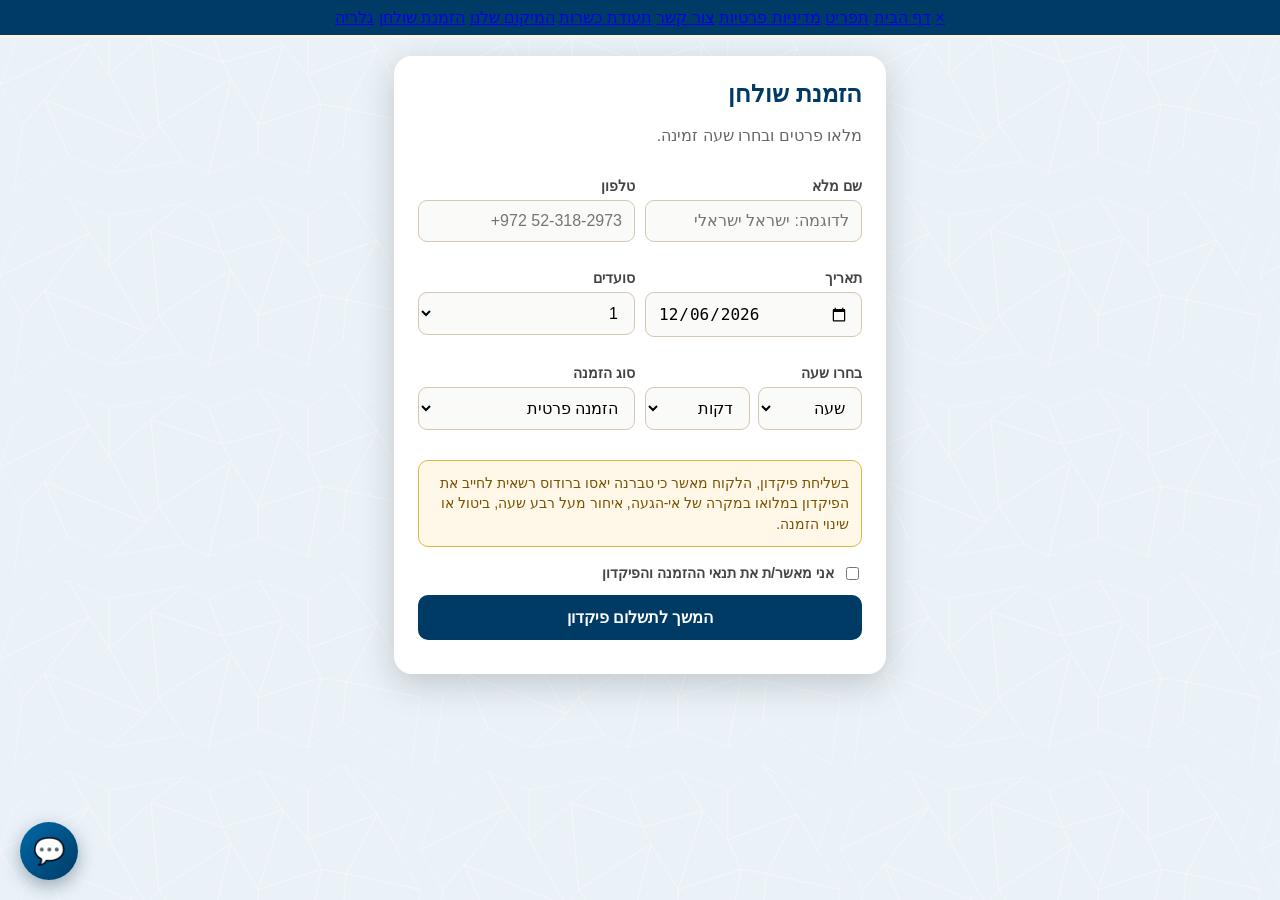
==== booking.html @ c882f4a2 "Update print statement from 'Hello' to 'Goodbye'" ====
<!doctype html>
<html lang="he" dir="rtl">
<head>
<meta charset="UTF-8">
<meta name="viewport" content="width=device-width, initial-scale=1.0">
<title>הזמנת שולחן | Yasou Taverna</title>
<link rel="icon" type="image/x-icon" href="images/icon.ico">
<style>
* {
  box-sizing: border-box;
}

body {
  margin: 0;
  min-height: 100vh;
  background-color: #eaf2f8;
  background-image: url("images/bg-pattern.min.svg");
  background-size: 420px auto;
  background-repeat: repeat;
  background-blend-mode: soft-light;
  color: #2b2b2b;
  font-family: Assistant, "Segoe UI", Arial, sans-serif;
}

.hero {
  background: #003b66;
  border-bottom: 3px solid #faf5ea;
  padding: 8px 20px 8px;
  text-align: center;
}

.hero-logo {
  display: block;
  width: 180px;
  max-width: 65%;
  height: auto;
  margin: 0 auto;
}

.hero-subtitle {
  margin: 2px 0 0;
  color: #faf5ea;
  font-size: 16px;
  font-weight: 700;
  letter-spacing: 0.3px;
}

.wrap {
  max-width: 520px;
  margin: 18px auto 60px;
  padding: 0 14px;
}

.card {
  background: #fff;
  border-radius: 18px;
  padding: 24px;
  box-shadow: 0 10px 35px rgba(0, 0, 0, 0.18);
}

h1,
h2 {
  margin: 0 0 10px;
  color: #003b66;
}

.muted,
.hint {
  color: #666;
  line-height: 1.5;
}

.field {
  margin: 14px 0;
}

label {
  display: block;
  font-size: 0.9rem;
  font-weight: 800;
  margin-bottom: 6px;
  color: #444;
}

input,
select,
textarea {
  width: 100%;
  border: 1.5px solid #d5c8b0;
  border-radius: 9px;
  background: #fafaf8;
  padding: 11px 12px;
  font-size: 1rem;
}

textarea {
  min-height: 84px;
  resize: vertical;
}

input:focus,
select:focus,
textarea:focus {
  outline: none;
  border-color: #c8973a;
  background: white;
}

.row {
  display: grid;
  grid-template-columns: 1fr 1fr;
  gap: 10px;
}

.time-row {
  align-items: end;
}

.time-fields {
  display: grid;
  grid-template-columns: 1fr 1fr;
  gap: 8px;
}

.legal {
  background: #fff8e9;
  border: 1.5px solid #e0b840;
  color: #7a5200;
  border-radius: 10px;
  padding: 12px;
  line-height: 1.45;
  font-size: 0.88rem;
  margin: 16px 0;
}

.agree {
  display: flex;
  gap: 8px;
  align-items: center;
  line-height: 1.4;
}

.agree input {
  width: auto;
}

.btn {
  display: block;
  width: 100%;
  border: 0;
  border-radius: 10px;
  padding: 13px;
  margin-top: 12px;
  font-weight: 900;
  font-size: 1rem;
  text-align: center;
  text-decoration: none;
  cursor: pointer;
}

.btn:disabled {
  opacity: 0.45;
  cursor: not-allowed;
}

.primary {
  background: #003b66;
  color: white;
}

.secondary {
  background: #eee;
  color: #333;
}

.bit {
  background: #0057b7;
  color: #fff;
}

.error {
  color: #c0392b;
  font-weight: 800;
  margin-top: 10px;
  line-height: 1.4;
}

.ok {
  background: #e9f7ee;
  color: #1a5e30;
  border: 1.5px solid #6fcf97;
  border-radius: 10px;
  padding: 12px;
  margin-top: 12px;
}

.summary {
  background: #f7f4ee;
  border: 1px solid #e0d5c0;
  border-radius: 10px;
  padding: 14px;
  margin: 14px 0;
  line-height: 1.8;
}

.summary dl {
  margin: 0;
}

.summary dt {
  font-weight: 800;
}

.summary dd {
  margin: 0 0 6px;
}

.upload-box {
  margin: 18px 0 12px;
  border: 2px dashed #d5c8b0;
  border-radius: 14px;
  background: #faf7ef;
  padding: 16px;
  text-align: center;
}

.upload-label {
  display: grid;
  gap: 6px;
  justify-items: center;
  cursor: pointer;
  margin: 0;
  color: #003b66;
}

.upload-label strong {
  font-size: 1rem;
}

.upload-label small {
  color: #777;
  font-weight: 700;
}

.upload-icon {
  font-size: 2rem;
}

.receipt-preview {
  margin-top: 14px;
  display: grid;
  gap: 8px;
  justify-items: center;
}

.receipt-preview img {
  max-width: 100%;
  max-height: 220px;
  border-radius: 10px;
  border: 1px solid #d5c8b0;
  object-fit: contain;
  background: white;
}

.receipt-preview p {
  margin: 0;
  color: #003b66;
  font-weight: 800;
  word-break: break-word;
}

.info-box {
  background: #eef5ff;
  color: #0057b7;
  border: 1.5px solid #b6d4ff;
  border-radius: 10px;
  padding: 11px 12px;
  font-weight: 800;
  font-size: 0.9rem;
  line-height: 1.45;
}

.hidden {
  display: none !important;
}

.success {
  text-align: center;
}

@media (max-width: 520px) {
  .row {
    grid-template-columns: 1fr;
  }

  .time-fields {
    grid-template-columns: 1fr 1fr;
  }

  .hero {
    padding: 6px 12px;
  }

  .hero-logo {
    width: 180px;
    max-width: 75%;
  }

  .hero-subtitle {
    font-size: 14px;
  }

  .wrap {
    margin-top: 12px;
  }
}
</style>
</head>

<body>
<header class="hero">
    <div id="mySidepanel" class="sidepanel">
		<a class="closebtn" href="javascript:void(0)" onclick="closeNav()">×</a>
		<a class="active" href="https://yasou-taverna.github.io/Rhodes/">דף הבית</a>
		<a href="https://yasou-taverna.github.io/Rhodes/menu.html">תפריט</a>
		<a href="https://yasou-taverna.github.io/Rhodes/privacy-policy.html">מדיניות פרטיות</a>
		<a href="https://yasou-taverna.github.io/Rhodes/Contact-Us.html">צור קשר</a> 
	    <a href="https://yasou-taverna.github.io/Rhodes/Kosher-Certificate.html">תעודת כשרות</a>
		<a href="https://yasou-taverna.github.io/Rhodes/Location.html">המיקום שלנו</a>
		<a href="https://yasou-taverna.github.io/Rhodes/booking.html">הזמנת שולחן</a>
		<a href="https://yasou-taverna.github.io/Rhodes/Gallery.html">גלריה</a>
	</div>
</header>

<main class="wrap">
  <section class="card" id="stepForm">
    <h1>הזמנת שולחן</h1>
    <p class="muted">מלאו פרטים ובחרו שעה זמינה.</p>

    <div class="row">
      <div class="field">
        <label>שם מלא</label>
        <input id="customerName" autocomplete="name" placeholder="לדוגמה: ישראל ישראלי">
      </div>

      <div class="field">
        <label>טלפון</label>
        <input id="phone" inputmode="tel" autocomplete="tel" placeholder="52-318-2973 972+">
      </div>
    </div>

    <div class="row">
      <div class="field">
        <label>תאריך</label>
        <input id="date" type="date">
      </div>

      <div class="field">
        <label>סועדים</label>
        <select id="guests">
          <option value="1">1</option>
          <option value="2">2</option>
          <option value="3">3</option>
          <option value="4">4</option>
          <option value="5">5</option>
          <option value="6">6</option>
          <option value="7">7</option>
          <option value="8">8</option>
          <option value="9">9</option>
          <option value="10">10</option>
          <option value="11">11</option>
          <option value="12">12</option>
        </select>
      </div>
    </div>

    <div class="row time-row">
      <div class="field">
        <label>בחרו שעה</label>
        <div class="time-fields">
          <select id="timeHour" aria-label="שעה">
            <option value="">שעה</option>
          </select>
          <select id="timeMinute" aria-label="דקות">
            <option value="">דקות</option>
          </select>
        </div>
      </div>

      <div class="field">
        <label>סוג הזמנה</label>
        <select id="reservationType">
          <option value="private">הזמנה פרטית</option>
          <option value="group">הזמנה כקבוצה</option>
        </select>
      </div>
    </div>

    <div class="legal">
      בשליחת פיקדון, הלקוח מאשר כי טברנה יאסו ברודוס רשאית לחייב את הפיקדון במלואו במקרה של אי-הגעה, איחור מעל רבע שעה, ביטול או שינוי הזמנה.
    </div>

    <label class="agree">
      <input type="checkbox" id="agree">
      אני מאשר/ת את תנאי ההזמנה והפיקדון
    </label>

    <button id="continueBtn" class="btn primary">המשך לתשלום פיקדון</button>
    <div class="error" id="errorBox"></div>
  </section>

  <section class="card hidden" id="stepPayment">
    <h2>כמעט סיימנו</h2>

    <div class="summary" id="summaryBox"></div>

    <a class="btn bit" href="https://www.bitpay.co.il/app/me/672C703C-84B6-5622-19CF-CF25BD06FA6AB39E" target="_blank" rel="noopener">
      מעבר לתשלום פיקדון ב-Bit
    </a>

    <p class="hint">
      לאחר התשלום בביט, חזור/חזרי לכאן והעלו צילום ברור של קבלת התשלום.
    </p>

    <div class="upload-box">
      <label for="receiptFile" class="upload-label">
        <span class="upload-icon">☁️</span>
        <strong>העלאת קבלת תשלום</strong>
        <small>קובץ תמונה בלבד: JPG / PNG</small>
      </label>

      <input id="receiptFile" type="file" accept="image/png,image/jpeg,image/jpg" hidden>

      <div class="receipt-preview hidden" id="receiptPreview">
        <img id="receiptImage" alt="קבלת תשלום">
        <p id="receiptFileName"></p>
      </div>
    </div>

    <div class="info-box">
      נא להעלות צילום ברור של קבלת התשלום מביט.
    </div>

    <button id="submitBtn" class="btn primary" disabled>שליחת ההזמנה</button>
    <button id="backBtn" class="btn secondary">חזרה לעריכה</button>

    <div class="ok hidden" id="okBox">ההזמנה נשלחה בהצלחה.</div>
    <div class="error" id="paymentErrorBox"></div>
  </section>
</main>

<script>
  window.YASOU_CONFIG = {
    appsScriptUrl: "https://script.google.com/macros/s/AKfycbzhteQZHdC6S923mFgl9-aqDSwxaOUMLQRY5SCUaQMAl8fkg7h63H-P23OKLxMdxXqD/exec",
    depositPerGuest: 100
  };
</script>
<script>
const config = {
  appsScriptUrl: "",
  depositPerGuest: 100,
  ...(window.YASOU_CONFIG || {})
};

const FULLY_BOOKED_MESSAGE = "היום אנחנו כבר בתפוסה מלאה נא נסה תאריך אחר";

const els = {
  stepForm: document.querySelector("#stepForm"),
  stepPayment: document.querySelector("#stepPayment"),
  customerName: document.querySelector("#customerName"),
  phone: document.querySelector("#phone"),
  date: document.querySelector("#date"),
  guests: document.querySelector("#guests"),
  timeHour: document.querySelector("#timeHour"),
  timeMinute: document.querySelector("#timeMinute"),
  reservationType: document.querySelector("#reservationType"),
  agree: document.querySelector("#agree"),
  continueBtn: document.querySelector("#continueBtn"),
  errorBox: document.querySelector("#errorBox"),
  summaryBox: document.querySelector("#summaryBox"),
  receiptFile: document.querySelector("#receiptFile"),
  receiptPreview: document.querySelector("#receiptPreview"),
  receiptImage: document.querySelector("#receiptImage"),
  receiptFileName: document.querySelector("#receiptFileName"),
  submitBtn: document.querySelector("#submitBtn"),
  backBtn: document.querySelector("#backBtn"),
  okBox: document.querySelector("#okBox"),
  paymentErrorBox: document.querySelector("#paymentErrorBox")
};

let draft = null;
let receipt = null;

function init() {
  els.date.min = todayDateString();
  els.date.value = els.date.min;
  setupTimeInput();
  checkClosedDay();
  loadHolidayDates();

  els.date.addEventListener("change", () => {
    showError(els.errorBox, "");
    setupTimeInput();
    checkClosedDay();
  });
  els.timeHour.addEventListener("change", setupMinuteInput);
  els.continueBtn.addEventListener("click", continueToPayment);
  els.backBtn.addEventListener("click", backToForm);
  els.receiptFile.addEventListener("change", handleReceipt);
  els.submitBtn.addEventListener("click", submitReservation);
}

function todayDateString() {
  const now = new Date();
  const year = now.getFullYear();
  const month = String(now.getMonth() + 1).padStart(2, "0");
  const day = String(now.getDate()).padStart(2, "0");
  return `${year}-${month}-${day}`;
}

// 0=ראשון, 5=שישי, 6=שבת
function dayOfWeek(dateValue) {
  if (!dateValue) return null;
  const d = new Date(`${dateValue}T12:00:00`);
  if (Number.isNaN(d.getTime())) return null;
  return d.getDay();
}

const BOOKING_START_TIME = "16:00";
const BOOKING_END_TIME = "23:59";
const SATURDAY_BOOKING_START_TIME = "21:00";
const SATURDAY_BOOKING_END_TIME = "23:59";

function setupTimeInput() {
  const isSaturday = dayOfWeek(els.date.value) === 6;
  const startTime = isSaturday ? SATURDAY_BOOKING_START_TIME : BOOKING_START_TIME;
  const endTime = isSaturday ? SATURDAY_BOOKING_END_TIME : BOOKING_END_TIME;
  const currentHour = els.timeHour.value;
  const startHour = Math.floor(timeToMinutes(startTime) / 60);
  const endHour = Math.floor(timeToMinutes(endTime) / 60);
  const hours = [];

  for (let hour = startHour; hour <= endHour; hour += 1) {
    hours.push(String(hour).padStart(2, "0"));
  }

  els.timeHour.innerHTML = `<option value="">שעה</option>` +
    hours.map((hour) => `<option value="${hour}">${displayTime(`${hour}:00`)}</option>`).join("");
  els.timeHour.value = hours.includes(currentHour) ? currentHour : "";
  setupMinuteInput();
}

function setupMinuteInput() {
  const currentMinute = els.timeMinute.value;
  const minutes = [];

  for (let minute = 0; minute <= 59; minute += 1) {
    minutes.push(String(minute).padStart(2, "0"));
  }

  els.timeMinute.innerHTML = `<option value="">דקות</option>` +
    minutes.map((minute) => `<option value="${minute}">${minute}</option>`).join("");
  els.timeMinute.value = minutes.includes(currentMinute) ? currentMinute : "";
}

function selectedTime() {
  if (!els.timeHour.value || !els.timeMinute.value) return "";
  return `${els.timeHour.value}:${els.timeMinute.value}`;
}

function displayTime(time) {
  const [hourText, minute] = time.split(":");
  return `${hourText.padStart(2, "0")}:${minute}`;
}

function timeToMinutes(time) {
  const [hour, minute] = time.split(":").map(Number);
  return hour * 60 + minute;
}

function isClosedDay(dateValue) {
  return dayOfWeek(dateValue) === 5; // שישי
}

// חגי ישראל - נטענים מ-Hebcal (API ציבורי) כדי שלא יצטרכו עדכון ידני כל שנה
let closedHolidayDates = new Set();

async function loadHolidayDates() {
  try {
    const startYear = new Date().getFullYear();
    const responses = await Promise.all(
      [startYear, startYear + 1].map((year) =>
        fetch(`https://www.hebcal.com/hebcal?cfg=json&v=1&maj=on&min=off&mod=off&nx=off&il=on&year=${year}`)
          .then((r) => r.json())
          .catch(() => null)
      )
    );
    responses.forEach((data) => {
      (data?.items || []).forEach((item) => {
        if (item.yomtov && item.date) {
          closedHolidayDates.add(String(item.date).slice(0, 10));
        }
      });
    });
  } catch (error) {
    console.warn("טעינת חגים נכשלה, בדיקת חגים לא תפעל:", error);
  } finally {
    checkClosedDay();
  }
}

function closedDayReason(dateValue) {
  if (isClosedDay(dateValue)) return "המסעדה סגורה בימי שישי. נא לבחור תאריך אחר.";
  if (closedHolidayDates.has(dateValue)) return "המסעדה סגורה לרגל חג. נא לבחור תאריך אחר.";
  return "";
}

function checkClosedDay() {
  const reason = closedDayReason(els.date.value);
  if (reason) {
    showError(els.errorBox, reason);
    els.continueBtn.disabled = true;
  } else {
    els.continueBtn.disabled = false;
    if (els.errorBox.textContent.startsWith("המסעדה סגורה")) {
      showError(els.errorBox, "");
    }
  }
}

async function continueToPayment() {
  const validation = validateForm();
  if (validation) {
    showError(els.errorBox, validation);
    return;
  }

  const time = selectedTime();
  els.continueBtn.disabled = true;
  els.continueBtn.textContent = "בודק זמינות...";

  try {
    const availability = await checkAvailability({
      date: els.date.value,
      time,
      guests: Number(els.guests.value),
      source: "public_site"
    });
    if (!availability.ok) {
      showError(els.errorBox, availability.error || FULLY_BOOKED_MESSAGE);
      return;
    }
  } catch (error) {
    showError(els.errorBox, "לא הצלחנו לבדוק זמינות. נא לנסות שוב בעוד רגע.");
    console.warn(error);
    return;
  } finally {
    els.continueBtn.disabled = false;
    els.continueBtn.textContent = "המשך לתשלום פיקדון";
  }

  draft = {
    id: uid(),
    customerName: els.customerName.value.trim(),
    phone: normalizePhone(els.phone.value),
    date: els.date.value,
    time,
    guests: Number(els.guests.value),
    reservationType: els.reservationType.value,
    depositAmount: (Number(config.depositPerGuest) || 0) * Number(els.guests.value),
    depositPerGuest: Number(config.depositPerGuest) || 0,
    source: "public_site",
    agree: true,
    createdAt: new Date().toISOString()
  };

  els.summaryBox.innerHTML = `
    <dl>
      <dt>שם</dt><dd>${escapeHtml(draft.customerName)}</dd>
      <dt>טלפון</dt><dd>${escapeHtml(draft.phone)}</dd>
      <dt>תאריך</dt><dd>${formatDate(draft.date)}</dd>
      <dt>שעה</dt><dd>${escapeHtml(displayTime(draft.time))}</dd>
      <dt>סועדים</dt><dd>${draft.guests}</dd>
      <dt>פיקדון</dt><dd>₪${draft.depositAmount} (${draft.depositPerGuest}₪ לאדם)</dd>
    </dl>
  `;

  showError(els.errorBox, "");
  els.stepForm.classList.add("hidden");
  els.stepPayment.classList.remove("hidden");
}

function validateForm() {
  if (!els.customerName.value.trim()) return "נא למלא שם מלא.";
  if (!isValidPhone(els.phone.value)) return "נא למלא מספר טלפון תקין כולל קידומת מדינה במידת הצורך.";
  if (!els.date.value) return "נא לבחור תאריך.";
  if (els.date.value < todayDateString()) return "התאריך שנבחר כבר עבר. נא לבחור תאריך עתידי.";
  const closed = closedDayReason(els.date.value);
  if (closed) return closed;
  const time = selectedTime();
  if (!time) return "נא לבחור שעה ודקות.";
  const isSaturday = dayOfWeek(els.date.value) === 6;
  const minTime = isSaturday ? SATURDAY_BOOKING_START_TIME : BOOKING_START_TIME;
  const maxTime = isSaturday ? SATURDAY_BOOKING_END_TIME : BOOKING_END_TIME;
  if (time < minTime || time > maxTime) {
    return dayOfWeek(els.date.value) === 6
      ? "במוצאי שבת אפשר להזמין בין 9:00 ל-12:00."
      : "אפשר להזמין שולחן בין 4:00 ל-12:00.";
  }
  if (!els.agree.checked) return "יש לאשר את תנאי ההזמנה והפיקדון.";
  return "";
}

function backToForm() {
  els.stepPayment.classList.add("hidden");
  els.stepForm.classList.remove("hidden");
  showError(els.paymentErrorBox, "");
}

async function handleReceipt(event) {
  const file = event.target.files?.[0];
  receipt = null;
  els.submitBtn.disabled = true;

  if (!file) return;
  if (!["image/png", "image/jpeg"].includes(file.type)) {
    showError(els.paymentErrorBox, "אפשר להעלות רק תמונת JPG או PNG.");
    return;
  }
  if (file.size > 5 * 1024 * 1024) {
    showError(els.paymentErrorBox, "התמונה גדולה מדי. נא להעלות קובץ עד 5MB.");
    return;
  }

  const dataUrl = await resizeImageAsDataUrl(file);
  receipt = {
    name: file.name,
    mimeType: "image/jpeg",
    dataUrl
  };

  els.receiptImage.src = dataUrl;
  els.receiptFileName.textContent = file.name;
  els.receiptPreview.classList.remove("hidden");
  els.submitBtn.disabled = false;
  showError(els.paymentErrorBox, "");
}

async function submitReservation() {
  if (!draft) return;
  if (!receipt) {
    showError(els.paymentErrorBox, "נא להעלות צילום קבלת תשלום לפני שליחה.");
    return;
  }
  if (!config.appsScriptUrl) {
    showError(els.paymentErrorBox, "חסר קישור Apps Script. צריך לעדכן את YASOU_CONFIG.");
    return;
  }

  els.submitBtn.disabled = true;
  els.submitBtn.textContent = "שולח...";
  showError(els.paymentErrorBox, "");

  try {
    const availability = await checkAvailability({
      date: draft.date,
      time: draft.time,
      guests: draft.guests,
      source: "public_site"
    });
    if (!availability.ok) {
      showError(els.paymentErrorBox, availability.error || FULLY_BOOKED_MESSAGE);
      els.submitBtn.disabled = false;
      els.submitBtn.textContent = "שליחת ההזמנה";
      return;
    }

    // fetch(..., {mode:"no-cors"}) can never tell us whether the server
    // actually accepted the reservation - it only throws on a genuine
    // network-level failure. So we treat it as "best effort send", then
    // independently confirm over JSONP (which CAN read a real response)
    // that the reservation with this id actually landed in the sheet.
    try {
      await postToAppsScript("createPublicReservation", {
        ...draft,
        receipt
      });
    } catch (sendError) {
      console.warn("Send attempt raised a network error, will still check if it landed:", sendError);
    }

    const confirmed = await confirmReservationCreated(draft.id);
    if (!confirmed) {
      throw new Error("Reservation could not be confirmed after submit");
    }

    els.okBox.classList.remove("hidden");
    els.submitBtn.textContent = "ההזמנה נשלחה";
  } catch (error) {
    els.submitBtn.disabled = false;
    els.submitBtn.textContent = "שליחת ההזמנה";
    showError(els.paymentErrorBox, "לא הצלחנו לשלוח את ההזמנה. נא לנסות שוב בעוד רגע.");
    console.warn(error);
  }
}

// Polls the server (via JSONP, which can actually read a response) to see
// whether the reservation with this id has shown up in the sheet yet.
// Safe to call after a fire-and-forget no-cors POST, and safe to retry:
// createPublicReservation upserts by id, so re-sending never duplicates.
async function confirmReservationCreated(id, attempts = 5, delayMs = 1500) {
  for (let attempt = 0; attempt < attempts; attempt += 1) {
    await sleep(delayMs);
    try {
      const result = await jsonpRequest("getReservationById", { id });
      if (result && result.ok && result.found) return true;
    } catch (error) {
      console.warn("Confirmation check failed, will retry:", error);
    }
  }
  return false;
}

function sleep(ms) {
  return new Promise((resolve) => window.setTimeout(resolve, ms));
}

async function postToAppsScript(action, payload) {
  await fetch(`${config.appsScriptUrl}?action=${encodeURIComponent(action)}`, {
    method: "POST",
    mode: "no-cors",
    body: JSON.stringify(payload)
  });
}

function checkAvailability(payload) {
  return jsonpRequest("checkAvailability", payload);
}

function jsonpRequest(action, payload) {
  return new Promise((resolve, reject) => {
    if (!config.appsScriptUrl) {
      reject(new Error("Missing Apps Script URL"));
      return;
    }

    const callbackName = `yasouCallback_${Date.now()}_${Math.random().toString(16).slice(2)}`;
    const script = document.createElement("script");
    const timeout = window.setTimeout(() => {
      cleanup();
      reject(new Error("JSONP request timed out"));
    }, 30000);

    function cleanup() {
      window.clearTimeout(timeout);
      delete window[callbackName];
      script.remove();
    }

    window[callbackName] = (response) => {
      cleanup();
      resolve(response || {});
    };

    const params = new URLSearchParams();
    params.set("action", action);
    params.set("callback", callbackName);
    Object.entries(payload || {}).forEach(([key, value]) => {
      params.set(key, value == null ? "" : String(value));
    });

    script.onerror = () => {
      cleanup();
      reject(new Error("JSONP request failed"));
    };
    script.src = `${config.appsScriptUrl}?${params.toString()}`;
    document.body.appendChild(script);
  });
}

function readAsDataUrl(file) {
  return new Promise((resolve, reject) => {
    const reader = new FileReader();
    reader.onload = () => resolve(reader.result);
    reader.onerror = reject;
    reader.readAsDataURL(file);
  });
}

function resizeImageAsDataUrl(file) {
  return new Promise((resolve, reject) => {
    const reader = new FileReader();
    reader.onerror = reject;
    reader.onload = () => {
      const image = new Image();
      image.onerror = reject;
      image.onload = () => {
        const maxSize = 1200;
        const scale = Math.min(1, maxSize / Math.max(image.width, image.height));
        const width = Math.max(1, Math.round(image.width * scale));
        const height = Math.max(1, Math.round(image.height * scale));
        const canvas = document.createElement("canvas");
        canvas.width = width;
        canvas.height = height;
        const context = canvas.getContext("2d");
        context.drawImage(image, 0, 0, width, height);
        resolve(canvas.toDataURL("image/jpeg", 0.72));
      };
      image.src = reader.result;
    };
    reader.readAsDataURL(file);
  });
}

function isValidPhone(value) {
  const phone = normalizePhone(value);
  const digitCount = phone.replace(/\D/g, "").length;
  return /^\+?[0-9\s().-]+$/.test(phone) && digitCount >= 7 && digitCount <= 15;
}

function normalizePhone(value) {
  return String(value || "").trim().replace(/\s+/g, " ");
}

function uid() {
  if (globalThis.crypto?.randomUUID) return globalThis.crypto.randomUUID();
  return `pub-${Date.now()}-${Math.random().toString(16).slice(2)}`;
}

function formatDate(value) {
  return new Intl.DateTimeFormat("he-IL").format(new Date(`${value}T12:00:00`));
}

function escapeHtml(value) {
  return String(value).replace(/[&<>"']/g, (char) => ({
    "&": "&amp;",
    "<": "&lt;",
    ">": "&gt;",
    '"': "&quot;",
    "'": "&#039;"
  })[char]);
}

function showError(element, message) {
  element.textContent = message;
}

init();
</script>
<script>
function openNav() {
  document.getElementById("mySidepanel").style.width = "250px";
}

function closeNav() {
  document.getElementById("mySidepanel").style.width = "0";
}
</script>
<script src="js/faq-data.js"></script>	
<script src="js/chatbot.js"></script	
</body>
</html>
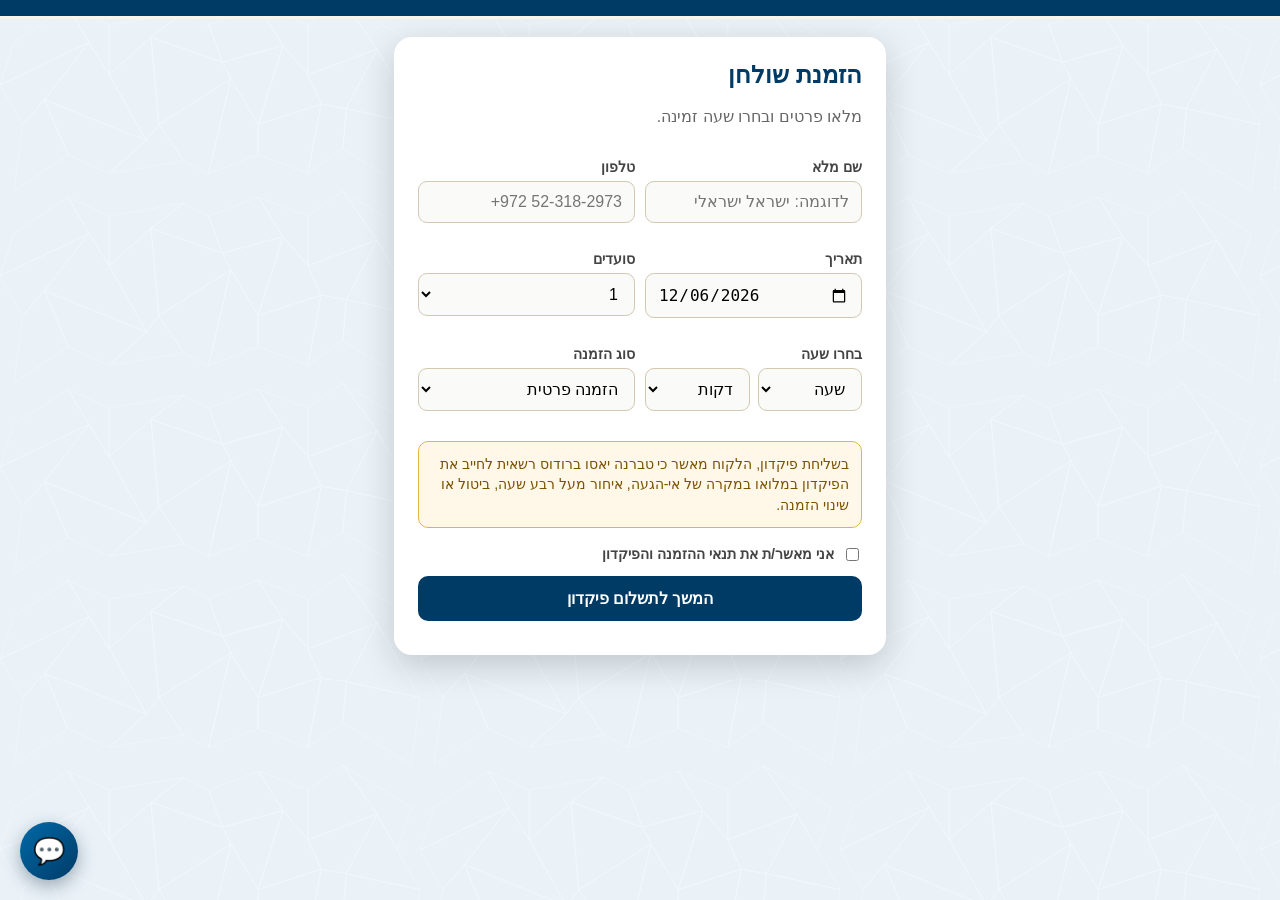
==== commit dc0824c0: "Update print statement from 'Hello' to 'Goodbye'" ====
--- a/booking.html
+++ b/booking.html
@@ -28,6 +28,7 @@
   border-bottom: 3px solid #faf5ea;
   padding: 8px 20px 8px;
   text-align: center;
+  position: relative;
 }
 
 .hero-logo {
@@ -44,6 +45,57 @@
   font-size: 16px;
   font-weight: 700;
   letter-spacing: 0.3px;
+}
+
+.openbtn {
+  font-size: 26px;
+  cursor: pointer;
+  background-color: transparent;
+  color: white;
+  padding: 10px 15px;
+  border: none;
+  position: absolute;
+  top: 14px;
+  right: 20px;
+}
+
+.openbtn:hover {
+  color: #f7da95;
+}
+
+.sidepanel {
+  width: 0;
+  position: fixed;
+  z-index: 100;
+  height: 100%;
+  top: 0;
+  right: 0;
+  background-color: #003b66;
+  overflow-x: hidden;
+  transition: 0.4s;
+  padding-top: 60px;
+}
+
+.sidepanel a {
+  padding: 12px 25px;
+  text-decoration: none;
+  font-size: 22px;
+  color: #ffffff;
+  display: block;
+  transition: 0.3s;
+}
+
+.sidepanel a:hover,
+.sidepanel a.active {
+  color: #f7da95;
+}
+
+.sidepanel .closebtn {
+  position: absolute;
+  top: 10px;
+  left: 20px;
+  font-size: 40px;
+  color: white;
 }
 
 .wrap {
@@ -309,6 +361,18 @@
 
   .hero-subtitle {
     font-size: 14px;
+  }
+
+  .openbtn {
+    font-size: 22px;
+    top: 10px;
+    right: 12px;
+    padding: 6px 10px;
+  }
+
+  .sidepanel a {
+    font-size: 20px;
+    padding: 10px 20px;
   }
 
   .wrap {
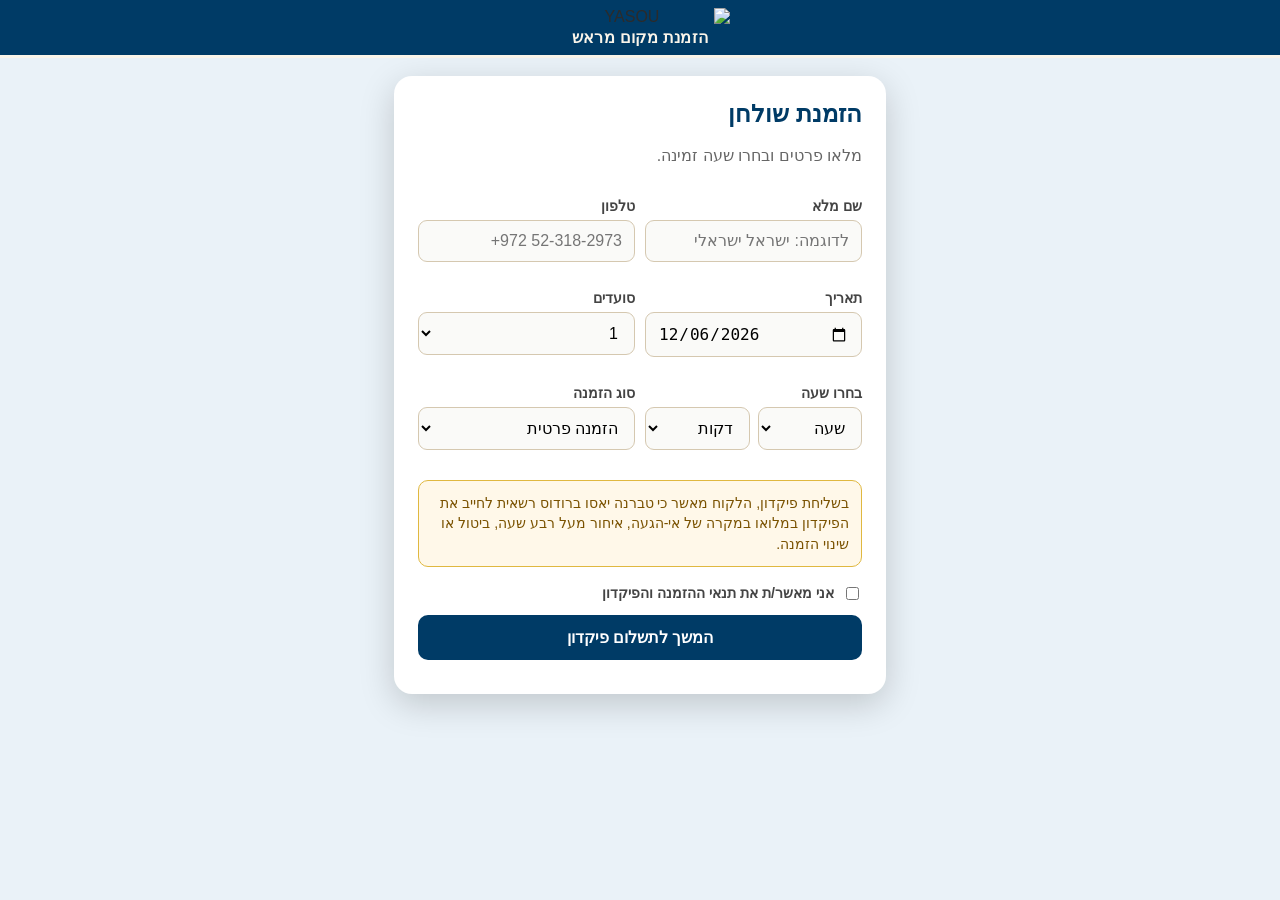
==== commit 887d4ce0: "Change greeting from 'Hello World' to 'Goodbye World'" ====
--- a/booking.html
+++ b/booking.html
@@ -5,7 +5,7 @@
 <meta charset="UTF-8">
 <meta name="viewport" content="width=device-width, initial-scale=1.0">
 <title>הזמנת שולחן | Yasou Taverna</title>
-<link rel="icon" type="image/x-icon" href="images/icon.ico">
+<link rel="icon" type="image/x-icon" href="assets/images/icon.ico">
 <style>
 * {
   box-sizing: border-box;
@@ -15,7 +15,7 @@
   margin: 0;
   min-height: 100vh;
   background-color: #eaf2f8;
-  background-image: url("images/bg-pattern.min.svg");
+  background-image: url("assets/images/bg-pattern.min.svg");
   background-size: 420px auto;
   background-repeat: repeat;
   background-blend-mode: soft-light;
@@ -28,7 +28,6 @@
   border-bottom: 3px solid #faf5ea;
   padding: 8px 20px 8px;
   text-align: center;
-  position: relative;
 }
 
 .hero-logo {
@@ -45,57 +44,6 @@
   font-size: 16px;
   font-weight: 700;
   letter-spacing: 0.3px;
-}
-
-.openbtn {
-  font-size: 26px;
-  cursor: pointer;
-  background-color: transparent;
-  color: white;
-  padding: 10px 15px;
-  border: none;
-  position: absolute;
-  top: 14px;
-  right: 20px;
-}
-
-.openbtn:hover {
-  color: #f7da95;
-}
-
-.sidepanel {
-  width: 0;
-  position: fixed;
-  z-index: 100;
-  height: 100%;
-  top: 0;
-  right: 0;
-  background-color: #003b66;
-  overflow-x: hidden;
-  transition: 0.4s;
-  padding-top: 60px;
-}
-
-.sidepanel a {
-  padding: 12px 25px;
-  text-decoration: none;
-  font-size: 22px;
-  color: #ffffff;
-  display: block;
-  transition: 0.3s;
-}
-
-.sidepanel a:hover,
-.sidepanel a.active {
-  color: #f7da95;
-}
-
-.sidepanel .closebtn {
-  position: absolute;
-  top: 10px;
-  left: 20px;
-  font-size: 40px;
-  color: white;
 }
 
 .wrap {
@@ -363,18 +311,6 @@
     font-size: 14px;
   }
 
-  .openbtn {
-    font-size: 22px;
-    top: 10px;
-    right: 12px;
-    padding: 6px 10px;
-  }
-
-  .sidepanel a {
-    font-size: 20px;
-    padding: 10px 20px;
-  }
-
   .wrap {
     margin-top: 12px;
   }
@@ -384,17 +320,11 @@
 
 <body>
 <header class="hero">
-    <div id="mySidepanel" class="sidepanel">
-		<a class="closebtn" href="javascript:void(0)" onclick="closeNav()">×</a>
-		<a class="active" href="https://yasou-taverna.github.io/Rhodes/">דף הבית</a>
-		<a href="https://yasou-taverna.github.io/Rhodes/menu.html">תפריט</a>
-		<a href="https://yasou-taverna.github.io/Rhodes/privacy-policy.html">מדיניות פרטיות</a>
-		<a href="https://yasou-taverna.github.io/Rhodes/Contact-Us.html">צור קשר</a> 
-	    <a href="https://yasou-taverna.github.io/Rhodes/Kosher-Certificate.html">תעודת כשרות</a>
-		<a href="https://yasou-taverna.github.io/Rhodes/Location.html">המיקום שלנו</a>
-		<a href="https://yasou-taverna.github.io/Rhodes/booking.html">הזמנת שולחן</a>
-		<a href="https://yasou-taverna.github.io/Rhodes/Gallery.html">גלריה</a>
-	</div>
+    <img src="assets/images/logo.png" alt="YASOU" class="hero-logo">
+
+    <p class="hero-subtitle">
+        הזמנת מקום מראש
+    </p>
 </header>
 
 <main class="wrap">
@@ -516,7 +446,7 @@
 
 <script>
   window.YASOU_CONFIG = {
-    appsScriptUrl: "https://script.google.com/macros/s/AKfycbzhteQZHdC6S923mFgl9-aqDSwxaOUMLQRY5SCUaQMAl8fkg7h63H-P23OKLxMdxXqD/exec",
+    appsScriptUrl: "https://script.google.com/macros/s/AKfycbzWGqTeUrCj32kuvpAdwLkWnalFXSD19avA7n9wauLGhTHJdTRN7ErPsYi7DZs8mIrl/exec",
     depositPerGuest: 100
   };
 </script>
@@ -1012,16 +942,5 @@
 
 init();
 </script>
-<script>
-function openNav() {
-  document.getElementById("mySidepanel").style.width = "250px";
-}
-
-function closeNav() {
-  document.getElementById("mySidepanel").style.width = "0";
-}
-</script>
-<script src="js/faq-data.js"></script>	
-<script src="js/chatbot.js"></script	
 </body>
 </html>
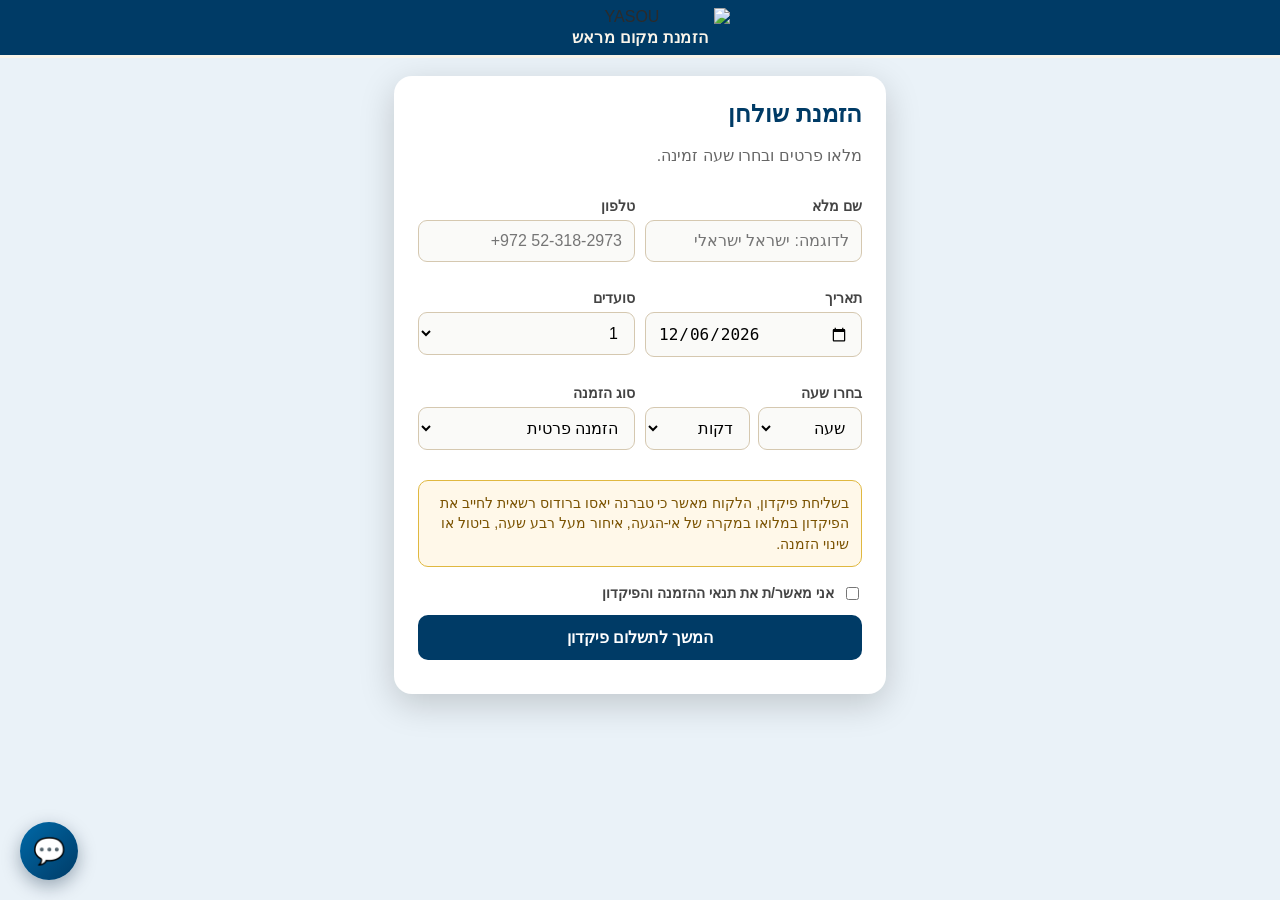
==== commit c321eb9e: "Change 'Hello World' to 'Goodbye World'" ====
--- a/booking.html
+++ b/booking.html
@@ -320,7 +320,7 @@
 
 <body>
 <header class="hero">
-    <img src="assets/images/logo.png" alt="YASOU" class="hero-logo">
+    <img src="images/logo.png" alt="YASOU" class="hero-logo">
 
     <p class="hero-subtitle">
         הזמנת מקום מראש
@@ -446,7 +446,7 @@
 
 <script>
   window.YASOU_CONFIG = {
-    appsScriptUrl: "https://script.google.com/macros/s/AKfycbzWGqTeUrCj32kuvpAdwLkWnalFXSD19avA7n9wauLGhTHJdTRN7ErPsYi7DZs8mIrl/exec",
+    appsScriptUrl: "https://script.google.com/macros/s/AKfycbzhteQZHdC6S923mFgl9-aqDSwxaOUMLQRY5SCUaQMAl8fkg7h63H-P23OKLxMdxXqD/exec",
     depositPerGuest: 100
   };
 </script>
@@ -942,5 +942,7 @@
 
 init();
 </script>
+  <script src="js/faq-data.js"></script>	
+<script src="js/chatbot.js"></script>
 </body>
 </html>
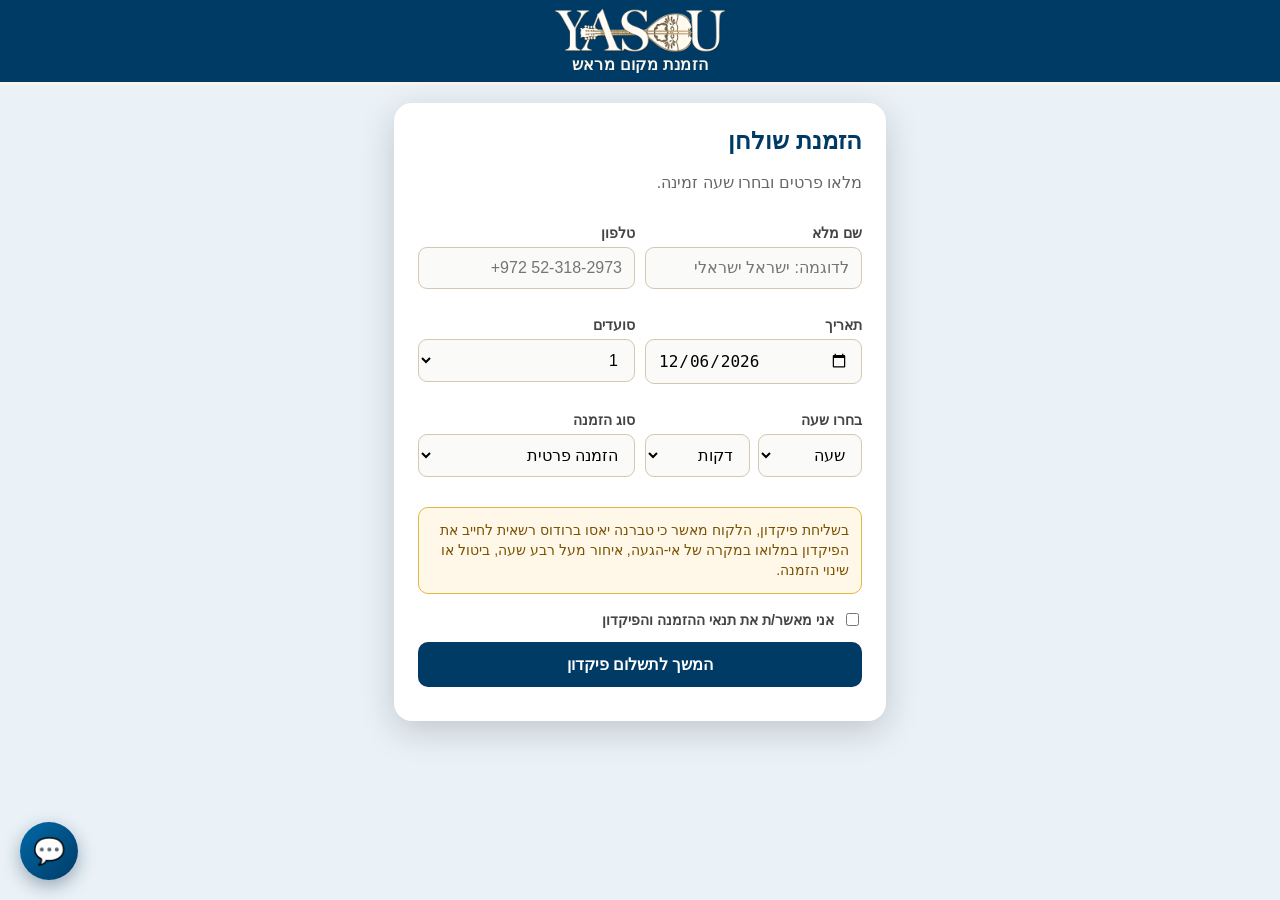
==== commit aab7313f: "Update print statement from 'Hello' to 'Goodbye'" ====
--- a/booking.html
+++ b/booking.html
@@ -320,7 +320,7 @@
 
 <body>
 <header class="hero">
-    <img src="images/logo.png" alt="YASOU" class="hero-logo">
+    <img src="images/Logo.png" alt="YASOU" class="hero-logo">
 
     <p class="hero-subtitle">
         הזמנת מקום מראש
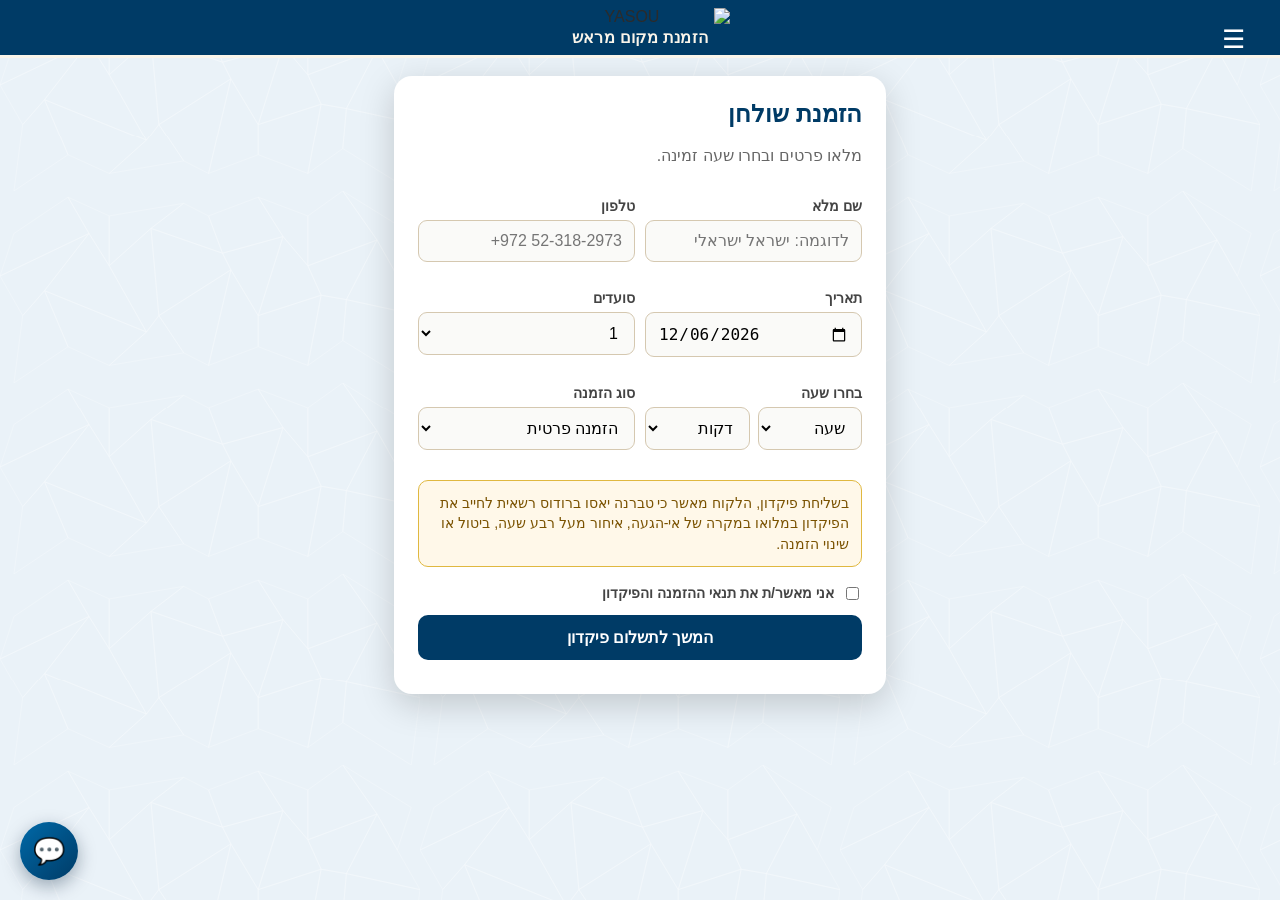
==== commit 5f21b8ad: "Update print statement from 'Hello' to 'Goodbye'" ====
--- a/booking.html
+++ b/booking.html
@@ -1,3 +1,4 @@
+
 
 <!doctype html>
 <html lang="he" dir="rtl">
@@ -5,7 +6,7 @@
 <meta charset="UTF-8">
 <meta name="viewport" content="width=device-width, initial-scale=1.0">
 <title>הזמנת שולחן | Yasou Taverna</title>
-<link rel="icon" type="image/x-icon" href="assets/images/icon.ico">
+<link rel="icon" type="image/x-icon" href="images/icon.ico">
 <style>
 * {
   box-sizing: border-box;
@@ -15,7 +16,7 @@
   margin: 0;
   min-height: 100vh;
   background-color: #eaf2f8;
-  background-image: url("assets/images/bg-pattern.min.svg");
+  background-image: url("images/bg-pattern.min.svg");
   background-size: 420px auto;
   background-repeat: repeat;
   background-blend-mode: soft-light;
@@ -28,6 +29,7 @@
   border-bottom: 3px solid #faf5ea;
   padding: 8px 20px 8px;
   text-align: center;
+  position: relative;
 }
 
 .hero-logo {
@@ -44,6 +46,57 @@
   font-size: 16px;
   font-weight: 700;
   letter-spacing: 0.3px;
+}
+
+.openbtn {
+  font-size: 26px;
+  cursor: pointer;
+  background-color: transparent;
+  color: white;
+  padding: 10px 15px;
+  border: none;
+  position: absolute;
+  top: 14px;
+  right: 20px;
+}
+
+.openbtn:hover {
+  color: #f7da95;
+}
+
+.sidepanel {
+  width: 0;
+  position: fixed;
+  z-index: 100;
+  height: 100%;
+  top: 0;
+  right: 0;
+  background-color: #003b66;
+  overflow-x: hidden;
+  transition: 0.4s;
+  padding-top: 60px;
+}
+
+.sidepanel a {
+  padding: 12px 25px;
+  text-decoration: none;
+  font-size: 22px;
+  color: #ffffff;
+  display: block;
+  transition: 0.3s;
+}
+
+.sidepanel a:hover,
+.sidepanel a.active {
+  color: #f7da95;
+}
+
+.sidepanel .closebtn {
+  position: absolute;
+  top: 10px;
+  left: 20px;
+  font-size: 40px;
+  color: white;
 }
 
 .wrap {
@@ -311,6 +364,18 @@
     font-size: 14px;
   }
 
+  .openbtn {
+    font-size: 22px;
+    top: 10px;
+    right: 12px;
+    padding: 6px 10px;
+  }
+
+  .sidepanel a {
+    font-size: 20px;
+    padding: 10px 20px;
+  }
+
   .wrap {
     margin-top: 12px;
   }
@@ -320,11 +385,24 @@
 
 <body>
 <header class="hero">
-    <img src="images/Logo.png" alt="YASOU" class="hero-logo">
+    <button class="openbtn" onclick="openNav()" aria-label="פתיחת תפריט">☰</button>
+    <img src="images/logo.png" alt="YASOU" class="hero-logo">
 
     <p class="hero-subtitle">
         הזמנת מקום מראש
     </p>
+
+    <div id="mySidepanel" class="sidepanel">
+      <a class="closebtn" href="javascript:void(0)" onclick="closeNav()" aria-label="סגירת תפריט">×</a>
+        <a href="https://yasou-taverna.github.io/kosher-restaurant/">דף הבית</a>
+      <a href="https://yasou-taverna.github.io/kosher-restaurant/menu.html">תפריט</a>
+      <a href="https://yasou-taverna.github.io/kosher-restaurant/privacy-policy.html">מדיניות פרטיות</a>
+      <a href="https://yasou-taverna.github.io/kosher-restaurant/Contact-Us.html">צור קשר</a>
+      <a href="https://yasou-taverna.github.io/kosher-restaurant/Kosher-Certificate.html">תעודת כשרות</a>
+      <a href="https://yasou-taverna.github.io/kosher-restaurant/Location.html">איך מגיעים</a>
+      <a href="https://yasou-taverna.github.io/kosher-restaurant/Gallery.html">גלריה</a>
+      <a class="active" href="https://yasou-taverna.github.io/kosher-restaurant/booking.html">הזמנת שולחן</a>
+    </div>    
 </header>
 
 <main class="wrap">
@@ -446,7 +524,7 @@
 
 <script>
   window.YASOU_CONFIG = {
-    appsScriptUrl: "https://script.google.com/macros/s/AKfycbzhteQZHdC6S923mFgl9-aqDSwxaOUMLQRY5SCUaQMAl8fkg7h63H-P23OKLxMdxXqD/exec",
+    appsScriptUrl: "https://script.google.com/macros/s/AKfycbzWGqTeUrCj32kuvpAdwLkWnalFXSD19avA7n9wauLGhTHJdTRN7ErPsYi7DZs8mIrl/exec",
     depositPerGuest: 100
   };
 </script>
@@ -770,23 +848,14 @@
       return;
     }
 
-    // fetch(..., {mode:"no-cors"}) can never tell us whether the server
-    // actually accepted the reservation - it only throws on a genuine
-    // network-level failure. So we treat it as "best effort send", then
-    // independently confirm over JSONP (which CAN read a real response)
-    // that the reservation with this id actually landed in the sheet.
-    try {
-      await postToAppsScript("createPublicReservation", {
-        ...draft,
-        receipt
-      });
-    } catch (sendError) {
-      console.warn("Send attempt raised a network error, will still check if it landed:", sendError);
-    }
-
-    const confirmed = await confirmReservationCreated(draft.id);
-    if (!confirmed) {
-      throw new Error("Reservation could not be confirmed after submit");
+    await postToAppsScript("createPublicReservation", {
+      ...draft,
+      receipt
+    });
+
+    const savedReservation = await waitForReservation(draft.id);
+    if (!savedReservation) {
+      throw new Error("ההזמנה נשלחה, אבל לא נמצאה בגיליון אחרי בדיקה.");
     }
 
     els.okBox.classList.remove("hidden");
@@ -794,30 +863,9 @@
   } catch (error) {
     els.submitBtn.disabled = false;
     els.submitBtn.textContent = "שליחת ההזמנה";
-    showError(els.paymentErrorBox, "לא הצלחנו לשלוח את ההזמנה. נא לנסות שוב בעוד רגע.");
+    showError(els.paymentErrorBox, `שגיאה בשליחת ההזמנה: ${friendlyErrorMessage(error)}`);
     console.warn(error);
   }
-}
-
-// Polls the server (via JSONP, which can actually read a response) to see
-// whether the reservation with this id has shown up in the sheet yet.
-// Safe to call after a fire-and-forget no-cors POST, and safe to retry:
-// createPublicReservation upserts by id, so re-sending never duplicates.
-async function confirmReservationCreated(id, attempts = 5, delayMs = 1500) {
-  for (let attempt = 0; attempt < attempts; attempt += 1) {
-    await sleep(delayMs);
-    try {
-      const result = await jsonpRequest("getReservationById", { id });
-      if (result && result.ok && result.found) return true;
-    } catch (error) {
-      console.warn("Confirmation check failed, will retry:", error);
-    }
-  }
-  return false;
-}
-
-function sleep(ms) {
-  return new Promise((resolve) => window.setTimeout(resolve, ms));
 }
 
 async function postToAppsScript(action, payload) {
@@ -832,6 +880,48 @@
   return jsonpRequest("checkAvailability", payload);
 }
 
+function getReservationById(id) {
+  return jsonpRequest("getReservationById", { id });
+}
+
+async function waitForReservation(id) {
+  let lastError = "";
+
+  for (let attempt = 0; attempt < 8; attempt += 1) {
+    try {
+      const response = await getReservationById(id);
+      if (response.ok && response.found && response.reservation) {
+        return response.reservation;
+      }
+      lastError = response.error || "";
+    } catch (error) {
+      lastError = error?.message || String(error);
+    }
+
+    await delay(1500);
+  }
+
+  throw new Error(lastError || "ההזמנה נשלחה, אבל לא נמצאה בגיליון אחרי כמה ניסיונות בדיקה.");
+}
+
+function delay(ms) {
+  return new Promise((resolve) => window.setTimeout(resolve, ms));
+}
+
+function friendlyErrorMessage(error) {
+  const message = String(error?.message || error || "");
+
+  if (message.includes("JSONP request timed out")) {
+    return "השרת לא החזיר תשובה בזמן. נא לבדוק שה-Apps Script המעודכן נפרס כ-Web app ושיש לו הרשאה לגיליון.";
+  }
+
+  if (message.includes("JSONP request failed")) {
+    return "הבקשה ל-Apps Script נכשלה. נא לבדוק שהקישור של ה-Web app נכון ושהפריסה פעילה.";
+  }
+
+  return message || "שגיאה לא ידועה.";
+}
+
 function jsonpRequest(action, payload) {
   return new Promise((resolve, reject) => {
     if (!config.appsScriptUrl) {
@@ -841,11 +931,6 @@
 
     const callbackName = `yasouCallback_${Date.now()}_${Math.random().toString(16).slice(2)}`;
     const script = document.createElement("script");
-    const timeout = window.setTimeout(() => {
-      cleanup();
-      reject(new Error("JSONP request timed out"));
-    }, 30000);
-
     function cleanup() {
       window.clearTimeout(timeout);
       delete window[callbackName];
@@ -863,12 +948,21 @@
     Object.entries(payload || {}).forEach(([key, value]) => {
       params.set(key, value == null ? "" : String(value));
     });
+    params.set("_", Date.now());
+
+    const requestUrl = `${config.appsScriptUrl}?${params.toString()}`;
+    const timeout = window.setTimeout(() => {
+      cleanup();
+      reject(new Error(`JSONP request timed out: ${requestUrl}`));
+    }, 45000);
 
     script.onerror = () => {
       cleanup();
       reject(new Error("JSONP request failed"));
     };
-    script.src = `${config.appsScriptUrl}?${params.toString()}`;
+    script.async = true;
+    script.referrerPolicy = "no-referrer";
+    script.src = requestUrl;
     document.body.appendChild(script);
   });
 }
@@ -940,9 +1034,17 @@
   element.textContent = message;
 }
 
+function openNav() {
+  document.getElementById("mySidepanel").style.width = "250px";
+}
+
+function closeNav() {
+  document.getElementById("mySidepanel").style.width = "0";
+}
+
 init();
 </script>
-  <script src="js/faq-data.js"></script>	
+<script src="js/faq-data.js"></script>
 <script src="js/chatbot.js"></script>
 </body>
 </html>
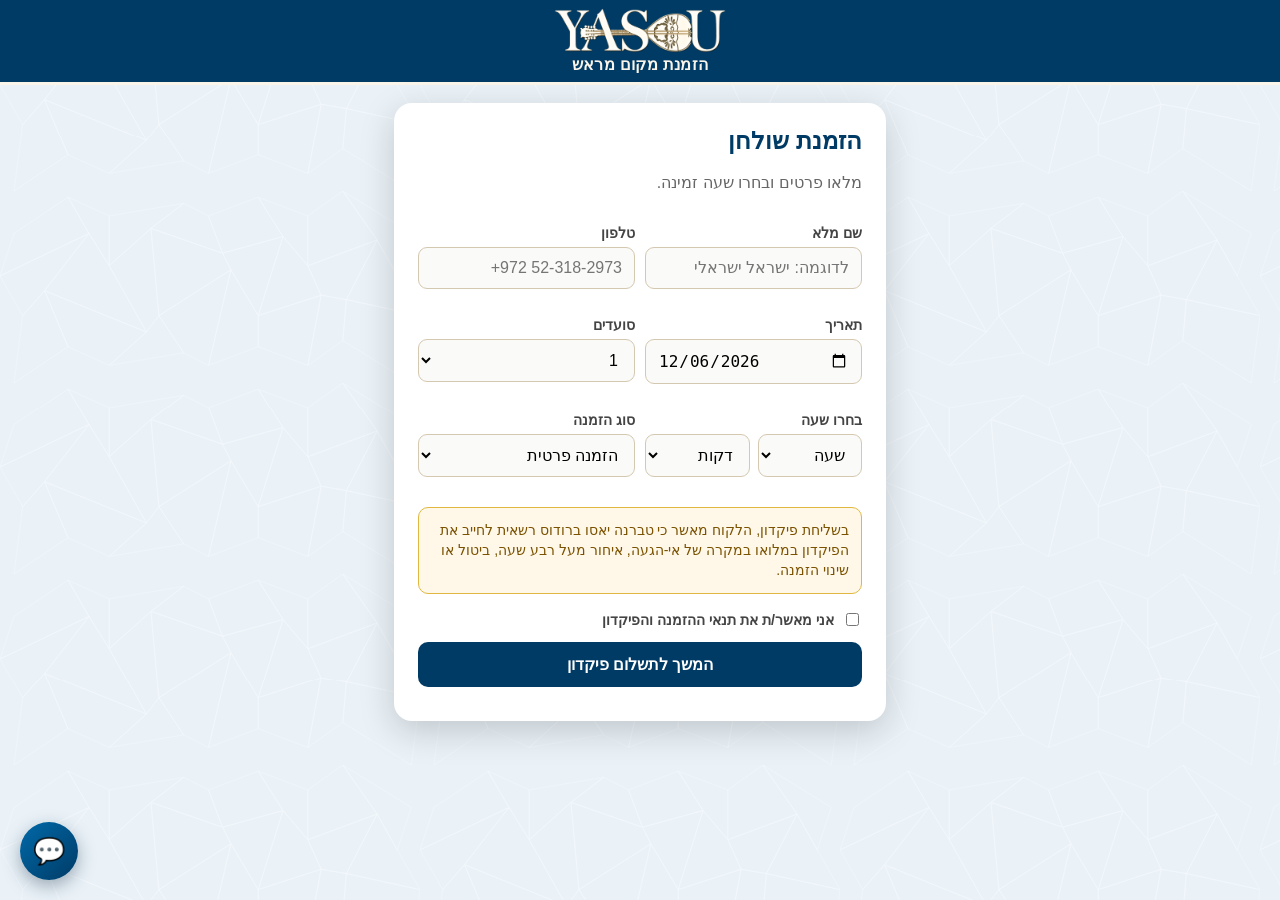
==== commit 8feeea66: "Update print statement from 'Hello' to 'Goodbye'" ====
--- a/booking.html
+++ b/booking.html
@@ -1,5 +1,3 @@
-
-
 <!doctype html>
 <html lang="he" dir="rtl">
 <head>
@@ -29,7 +27,6 @@
   border-bottom: 3px solid #faf5ea;
   padding: 8px 20px 8px;
   text-align: center;
-  position: relative;
 }
 
 .hero-logo {
@@ -46,57 +43,6 @@
   font-size: 16px;
   font-weight: 700;
   letter-spacing: 0.3px;
-}
-
-.openbtn {
-  font-size: 26px;
-  cursor: pointer;
-  background-color: transparent;
-  color: white;
-  padding: 10px 15px;
-  border: none;
-  position: absolute;
-  top: 14px;
-  right: 20px;
-}
-
-.openbtn:hover {
-  color: #f7da95;
-}
-
-.sidepanel {
-  width: 0;
-  position: fixed;
-  z-index: 100;
-  height: 100%;
-  top: 0;
-  right: 0;
-  background-color: #003b66;
-  overflow-x: hidden;
-  transition: 0.4s;
-  padding-top: 60px;
-}
-
-.sidepanel a {
-  padding: 12px 25px;
-  text-decoration: none;
-  font-size: 22px;
-  color: #ffffff;
-  display: block;
-  transition: 0.3s;
-}
-
-.sidepanel a:hover,
-.sidepanel a.active {
-  color: #f7da95;
-}
-
-.sidepanel .closebtn {
-  position: absolute;
-  top: 10px;
-  left: 20px;
-  font-size: 40px;
-  color: white;
 }
 
 .wrap {
@@ -364,18 +310,6 @@
     font-size: 14px;
   }
 
-  .openbtn {
-    font-size: 22px;
-    top: 10px;
-    right: 12px;
-    padding: 6px 10px;
-  }
-
-  .sidepanel a {
-    font-size: 20px;
-    padding: 10px 20px;
-  }
-
   .wrap {
     margin-top: 12px;
   }
@@ -385,24 +319,11 @@
 
 <body>
 <header class="hero">
-    <button class="openbtn" onclick="openNav()" aria-label="פתיחת תפריט">☰</button>
-    <img src="images/logo.png" alt="YASOU" class="hero-logo">
+    <img src="images/Logo.png" alt="YASOU" class="hero-logo">
 
     <p class="hero-subtitle">
         הזמנת מקום מראש
     </p>
-
-    <div id="mySidepanel" class="sidepanel">
-      <a class="closebtn" href="javascript:void(0)" onclick="closeNav()" aria-label="סגירת תפריט">×</a>
-        <a href="https://yasou-taverna.github.io/kosher-restaurant/">דף הבית</a>
-      <a href="https://yasou-taverna.github.io/kosher-restaurant/menu.html">תפריט</a>
-      <a href="https://yasou-taverna.github.io/kosher-restaurant/privacy-policy.html">מדיניות פרטיות</a>
-      <a href="https://yasou-taverna.github.io/kosher-restaurant/Contact-Us.html">צור קשר</a>
-      <a href="https://yasou-taverna.github.io/kosher-restaurant/Kosher-Certificate.html">תעודת כשרות</a>
-      <a href="https://yasou-taverna.github.io/kosher-restaurant/Location.html">איך מגיעים</a>
-      <a href="https://yasou-taverna.github.io/kosher-restaurant/Gallery.html">גלריה</a>
-      <a class="active" href="https://yasou-taverna.github.io/kosher-restaurant/booking.html">הזמנת שולחן</a>
-    </div>    
 </header>
 
 <main class="wrap">
@@ -524,7 +445,7 @@
 
 <script>
   window.YASOU_CONFIG = {
-    appsScriptUrl: "https://script.google.com/macros/s/AKfycbzWGqTeUrCj32kuvpAdwLkWnalFXSD19avA7n9wauLGhTHJdTRN7ErPsYi7DZs8mIrl/exec",
+    appsScriptUrl: "https://script.google.com/macros/s/AKfycbzhteQZHdC6S923mFgl9-aqDSwxaOUMLQRY5SCUaQMAl8fkg7h63H-P23OKLxMdxXqD/exec",
     depositPerGuest: 100
   };
 </script>
@@ -848,14 +769,23 @@
       return;
     }
 
-    await postToAppsScript("createPublicReservation", {
-      ...draft,
-      receipt
-    });
-
-    const savedReservation = await waitForReservation(draft.id);
-    if (!savedReservation) {
-      throw new Error("ההזמנה נשלחה, אבל לא נמצאה בגיליון אחרי בדיקה.");
+    // fetch(..., {mode:"no-cors"}) can never tell us whether the server
+    // actually accepted the reservation - it only throws on a genuine
+    // network-level failure. So we treat it as "best effort send", then
+    // independently confirm over JSONP (which CAN read a real response)
+    // that the reservation with this id actually landed in the sheet.
+    try {
+      await postToAppsScript("createPublicReservation", {
+        ...draft,
+        receipt
+      });
+    } catch (sendError) {
+      console.warn("Send attempt raised a network error, will still check if it landed:", sendError);
+    }
+
+    const confirmed = await confirmReservationCreated(draft.id);
+    if (!confirmed) {
+      throw new Error("Reservation could not be confirmed after submit");
     }
 
     els.okBox.classList.remove("hidden");
@@ -863,9 +793,30 @@
   } catch (error) {
     els.submitBtn.disabled = false;
     els.submitBtn.textContent = "שליחת ההזמנה";
-    showError(els.paymentErrorBox, `שגיאה בשליחת ההזמנה: ${friendlyErrorMessage(error)}`);
+    showError(els.paymentErrorBox, "לא הצלחנו לשלוח את ההזמנה. נא לנסות שוב בעוד רגע.");
     console.warn(error);
   }
+}
+
+// Polls the server (via JSONP, which can actually read a response) to see
+// whether the reservation with this id has shown up in the sheet yet.
+// Safe to call after a fire-and-forget no-cors POST, and safe to retry:
+// createPublicReservation upserts by id, so re-sending never duplicates.
+async function confirmReservationCreated(id, attempts = 5, delayMs = 1500) {
+  for (let attempt = 0; attempt < attempts; attempt += 1) {
+    await sleep(delayMs);
+    try {
+      const result = await jsonpRequest("getReservationById", { id });
+      if (result && result.ok && result.found) return true;
+    } catch (error) {
+      console.warn("Confirmation check failed, will retry:", error);
+    }
+  }
+  return false;
+}
+
+function sleep(ms) {
+  return new Promise((resolve) => window.setTimeout(resolve, ms));
 }
 
 async function postToAppsScript(action, payload) {
@@ -880,48 +831,6 @@
   return jsonpRequest("checkAvailability", payload);
 }
 
-function getReservationById(id) {
-  return jsonpRequest("getReservationById", { id });
-}
-
-async function waitForReservation(id) {
-  let lastError = "";
-
-  for (let attempt = 0; attempt < 8; attempt += 1) {
-    try {
-      const response = await getReservationById(id);
-      if (response.ok && response.found && response.reservation) {
-        return response.reservation;
-      }
-      lastError = response.error || "";
-    } catch (error) {
-      lastError = error?.message || String(error);
-    }
-
-    await delay(1500);
-  }
-
-  throw new Error(lastError || "ההזמנה נשלחה, אבל לא נמצאה בגיליון אחרי כמה ניסיונות בדיקה.");
-}
-
-function delay(ms) {
-  return new Promise((resolve) => window.setTimeout(resolve, ms));
-}
-
-function friendlyErrorMessage(error) {
-  const message = String(error?.message || error || "");
-
-  if (message.includes("JSONP request timed out")) {
-    return "השרת לא החזיר תשובה בזמן. נא לבדוק שה-Apps Script המעודכן נפרס כ-Web app ושיש לו הרשאה לגיליון.";
-  }
-
-  if (message.includes("JSONP request failed")) {
-    return "הבקשה ל-Apps Script נכשלה. נא לבדוק שהקישור של ה-Web app נכון ושהפריסה פעילה.";
-  }
-
-  return message || "שגיאה לא ידועה.";
-}
-
 function jsonpRequest(action, payload) {
   return new Promise((resolve, reject) => {
     if (!config.appsScriptUrl) {
@@ -931,6 +840,11 @@
 
     const callbackName = `yasouCallback_${Date.now()}_${Math.random().toString(16).slice(2)}`;
     const script = document.createElement("script");
+    const timeout = window.setTimeout(() => {
+      cleanup();
+      reject(new Error("JSONP request timed out"));
+    }, 30000);
+
     function cleanup() {
       window.clearTimeout(timeout);
       delete window[callbackName];
@@ -948,21 +862,12 @@
     Object.entries(payload || {}).forEach(([key, value]) => {
       params.set(key, value == null ? "" : String(value));
     });
-    params.set("_", Date.now());
-
-    const requestUrl = `${config.appsScriptUrl}?${params.toString()}`;
-    const timeout = window.setTimeout(() => {
-      cleanup();
-      reject(new Error(`JSONP request timed out: ${requestUrl}`));
-    }, 45000);
 
     script.onerror = () => {
       cleanup();
       reject(new Error("JSONP request failed"));
     };
-    script.async = true;
-    script.referrerPolicy = "no-referrer";
-    script.src = requestUrl;
+    script.src = `${config.appsScriptUrl}?${params.toString()}`;
     document.body.appendChild(script);
   });
 }
@@ -1034,17 +939,9 @@
   element.textContent = message;
 }
 
-function openNav() {
-  document.getElementById("mySidepanel").style.width = "250px";
-}
-
-function closeNav() {
-  document.getElementById("mySidepanel").style.width = "0";
-}
-
 init();
 </script>
-<script src="js/faq-data.js"></script>
+  <script src="js/faq-data.js"></script>	
 <script src="js/chatbot.js"></script>
 </body>
 </html>
